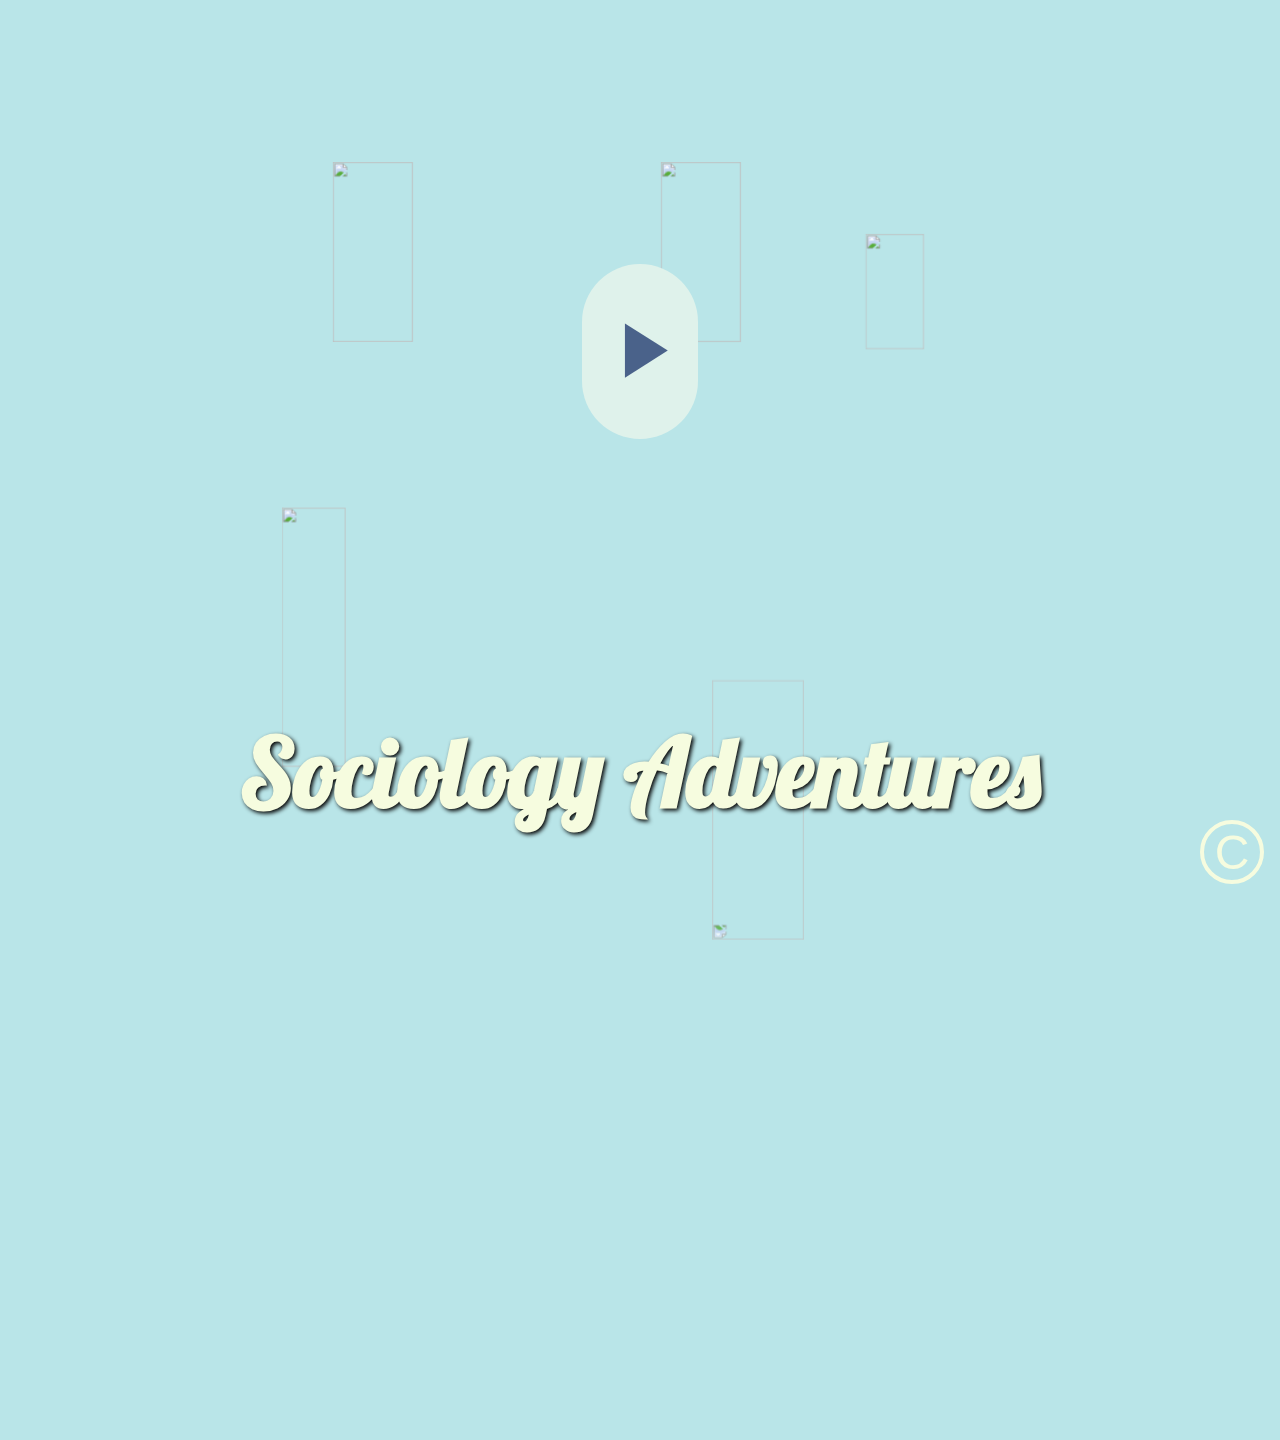
==== index.html @ be0861c7 "Add files via upload" ====
<!DOCTYPE html>
<html lang="en">
<head>
    <meta charset="UTF-8">
    <meta name="viewport" content="width=device-width, initial-scale=1.0">
    <title>Sociology Adventure</title>
    <link rel="preconnect" href="https://fonts.googleapis.com">
<link rel="preconnect" href="https://fonts.gstatic.com" crossorigin>
<link href="https://fonts.googleapis.com/css2?family=Bokor&family=Bungee+Spice&family=Lobster&family=Montserrat:ital,wght@0,100..900;1,100..900&display=swap" rel="stylesheet">
    <link rel="stylesheet" href="https://fonts.googleapis.com/css2?family=Material+Symbols+Outlined:opsz,wght,FILL,GRAD@20..48,100..700,0..1,-50..200&icon_names=play_arrow" />
    <style>
        :root {
    --c1    : #F6FCDF;
    --c2    : #859F3D;
    --c3    : #31511E;
    --c4    : #1A1A19;
    --s1    : #DFF2EB;
    --s2    : #B9E5E8;
    --s3    : #7AB2D3;  
    --s4    : #4A628A; 

}

        @keyframes upDownStatic {
            0% {
                transform: translateY(0);
            }
            25% {
                transform: translateY(0.6rem);
            }
            50% {
                transform: translateY(0);
            }
            75% {
                transform: translateY(0.6rem);
            }
            100% {
                transform: translateY(0);
            }

        }

        @keyframes upDownStaticCta {
            0% {
                transform: translateY(0);
            }
            25% {
                transform: translateY(1rem);
            }
            50% {
                transform: translateY(0);
            }
            75% {
                transform: translateY(1rem);
            }
            100% {
                transform: translateY(0);
            }

        }
        

        @keyframes cloudMovement {
            0% {
                transform: translateX(0);
            }
            25% {
                transform: translateX(0.5rem);
            }
            50% {
                transform: translateX(0);
            }
            75% {
                transform: translateX(0.5rem);
            }
            100% {
                transform: translateX(0);
            }
        }
            
        * {
            margin: 0;
            padding: 0;
        }

        body {
            height: 100vh;
            width: 100vw;
            font-family: monospace;
            overflow: hidden;
            background-color: var(--s2);
        }

        .material-symbols-outlined {
            display: flex;
            justify-self: center;
            align-items: center;
            font-size: 120%;
            font-variation-settings:
            'FILL' 1,
            'wght' 800,
            'GRAD' 0,
            'opsz' 26
            
            
}

        .header{
            height: 15%;
            width: 100%;
            position: absolute;
            bottom: 6%;
            
            background-color: transparent;
            color:var(--c1);
            text-shadow: 2px 2px 4px #000;
            /* -webkit-text-stroke: 0.02px; 
            -webkit-text-stroke-color: var(--s4); */
            font-size: 3rem;
            font-family: lobster, sans-serif;
            text-align: center;
        }
/* 
        .header h1 {

        } */



        .container {
            
            height: 85%;
            width: 100%;

        }

        .float-islands {
            height: 100%;
            width: 100%;
            position: relative;
        }

        .cta {
            position: relative;
            top: 1%;
            height: 80%;
            width: auto;
            display: flex;
            flex-direction: column;
            align-items: center;
            animation: upDownStaticCta 7s ease-in-out infinite;

            
        }

        .cta button {
            position: absolute;
            top: 16rem;
            font-size: 4rem;
            color: var(--s4);
            background-color: var(--s1);
            border: transparent;
            border-radius: 15rem;
            width: 9.1%;
            height: 28.6%;
            cursor: pointer;
            transition: 0.5s;
        }

        .cta button:hover {
            background-color: var(--s4);
            color: var(--s1);
        }

        .cta img {
            height: 100%;
            width: auto;
            
        }

        .clouds img {
            position: absolute;
            top: 14rem;
            width: 20%;
            height: auto;

            /* animation: upDownStatic 5s ease-in-out infinite; */
        }

        .awan-main-1 {
            visibility: visible;
            position: absolute;
            top: 20%;
            right: 30%;
            width: 40%;
            height: auto;
            z-index: -1;
            /* opacity: 0.6; */
            animation: upDownStatic 15s ease-in-out 0.2s infinite;
        }

        .awan-main-2 {
            visibility: visible;
            position: absolute;
            top: 40%;
            left: 30%;
            width: 15%;
            height: auto;
            z-index: -1;
            opacity: 0.8;
            animation: cloudMovement 15s ease-in-out 0.2s infinite;
        }

        @keyframes scaleAppear {
            0% {
                transform: scale(0);
            }
            50% {
                transform: scale(0.4);
            }
            100% {
                transform: scale(1);
            }

        }

        .username-input {
            display: none;
            z-index: 999;
            position: absolute;
            top: 0;
            /* left: 21.5rem; */
            background-image: url(css/img/username-login-01.png);
            background-size: cover;
            /* border-radius: 2rem; */
            width: 100vw;
            height: 100vh;
            text-align: center;
            transition: 0.5s;
            /* overflow: hidden; */


            animation: scaleAppear 1.2s ease 1;
        }

        .username-input h3 {
            height: 12%;
            position: absolute;
            top: 18%;
            right: 12%;
            /* border: 1px solid; */
            display: flex;
            justify-content: center;
            align-items: center;
            font-family: bungee spice, sans-serif;
            font-size: 2rem;
        }

        .input-content {
            height: 100%;
            width: 100%;
            display: flex;
            justify-content: space-evenly;
            align-items: center;
            /* border: 1px solid; */
        }

        .guidance-img {
            position: relative;
            /* top: 10rem; */
            width: 37%;
            height: 100%;
            /* border: 1px solid; */
            display: flex;
            flex-direction: column;
            align-items: center;
        }
        

        .petualang-img {
            width: 90%;
            /* height: 100%; */
            /* border: 1px solid; */
            /* overflow: hidden; */
        }

        .petualang-img img {
            position: relative;
            top: 5%;
            height: 100%;
        }

        .batuan-img {
            /* border: 1px solid; */
            width: 90%;
            z-index: -5
        }

        .batuan-img img {
            width: 100%;
            height: auto;
            position: relative;
            top: -10%;
            transform: translateX(-10%) rotateY(180deg);
            
        }



        .username-box {
            height: 100%;
            width: 63%;
            display: flex;
            flex-direction: column;
            justify-content: center;
            align-items: center;
            font-size: 1.5rem;
            text-align: justify;
            /* border: 1px solid; */
            
        }


        .username-box label {
            font-size: 120%;
            position: relative;
            right: 23%;
            bottom: 5%;
        }

        .username-box input {
            width: 60%;
            height: 7%;
            font-size: 80%;
        }

        .username-box button {
            position: relative;
            top: 10%;
            font-size: 70%;
            width: 10%;
            height: 5%;
            background-color: var(--s3);
            border: transparent;
            border-radius: 10%;

            transition: 0.5s;
        }

        .username-box button:hover {
            color: var(--c1);
            background-color: var(--s4);
        }

        .username-rules ul {
            position: relative;
            right: 70%;
            top: 50%;
            font-family: sans-serif;
            font-size: 60%;
            list-style-type: none;

        }
        


        .background {
            height: 100%;
            width: 100%;
            position: absolute;
            top: 0;
            z-index: -2;
            
        }

        .bg-islands {
            height: 100%;
            width: 100%;
            transform: scale(80%);
            position: relative;
            top: -24%;
            visibility: hidden;
            /* overflow: hidden; */
            /* z-index: -2; */

        }

        .bg-island-0 {
            visibility: visible;
            position: absolute;
            top: 55%;
            left: 3rem;
            width: 29%;
            height: auto;
            /* opacity: 0.6; */

            animation: upDownStatic 15s ease-in-out 0.8s infinite;
        }

        .bg-island-1 {
            visibility: visible;
            position: absolute;
            top: 55%;
            right: 1rem;
            width: 29%;
            height: auto;
            /* opacity: 0.6; */

            animation: upDownStatic 15s ease-in-out 1s infinite;
        }

        .bg-island-2 {
            visibility: visible;
            position: absolute;
            top: 12rem;
            right: -4rem;
            width: 22%;
            height: auto;
            z-index: -3;
            /* opacity: 0.6; */

            animation: upDownStatic 15s ease-in-out 1.5s infinite;
        }

        .bg-island-3 {
            visibility: visible;
            position: absolute;
            top: 9rem;
            left: -4rem;
            width: 24%;
            height: auto;
            z-index: -2;
            /* opacity: 0.6; */
            animation: upDownStatic 15s ease-in-out 0.2s infinite;
        }

        .bg-island-4 {
            visibility: visible;
            position: absolute;
            top: 10rem;
            right: 16rem;
            width: 17%;
            height: auto;
            z-index: -4;
            /* opacity: 0.6; */
            animation: upDownStatic 15s ease-in-out 0.2s infinite;
        }

        .bg-island-5 {
            visibility: visible;
            position: absolute;
            top: 10rem;
            left: 16rem;
            width: 17%;
            height: auto;
            z-index: -3;
            /* opacity: 0.6; */
            animation: upDownStatic 15s ease-in-out 0.2s infinite;
        }

        .bg-object {
            position: absolute;
            bottom: -60%;
            width: 100%;
            height: auto;
            z-index: -3;
        }

        .awan0-1 {
            visibility: visible;
            position: absolute;
            bottom: -48%;
            right: 13%;
            width: 30%;
            height: 60%;
            z-index: 1;
            opacity: 0.8;
            transform: rotateX(180deg);
            animation: upDownStatic 15s ease-in-out 0.4s infinite;
        }

        .awan0-2 {
            visibility: visible;
            position: absolute;
            bottom: -48%;
            left: 15%;
            width: 25%;
            height: 60%;
            z-index: 1;
            /* opacity: 0.6; */
            animation: upDownStatic 15s ease-in-out 0.4s infinite;
        }

        .awan1-2 {
            visibility: visible;
            position: absolute;
            top: 40%;
            left: 20%;
            width: 28%;
            height: 50%;
            z-index: -1;
            /* opacity: 0.6; */
            animation: upDownStatic 15s ease-in-out 0.9s infinite;
        }

        .awan1-1 {
            visibility: visible;
            position: absolute;
            top: 40%;
            right: 20%;
            width: 28%;
            height: 50%;
            z-index: -1;
            /* opacity: 0.6; */
            animation: upDownStatic 15s ease-in-out 0.9s infinite;
        }

        .awan2-1 {
            visibility: visible;
            position: absolute;
            top: 50%;
            right: 4%;
            width: 24%;
            height: 40%;
            z-index: -2;
            /* opacity: 0.6; */
            animation: upDownStatic 15s ease-in-out 0.2s infinite;
        }

        .awan3-1 {
            visibility: visible;
            position: absolute;
            top: 42%;
            left: 8%;
            width: 20%;
            height: auto;
            z-index: -2;
            opacity: 0.9;
            animation: upDownStatic 15s ease-in-out 0.2s infinite;
        }

        .awan4-1 {
            visibility: visible;
            position: absolute;
            top: 20%;
            right: 10%;
            width: 17%;
            height: auto;
            z-index: -5;
            /* opacity: 0.6; */
            animation: upDownStatic 15s ease-in-out 0.2s infinite;
        }

        .awan5-1 {
            visibility: visible;
            position: absolute;
            top: 20%;
            left: 10%;
            width: 17%;
            height: auto;
            z-index: -4;
            /* opacity: 0.6; */
            animation: upDownStatic 15s ease-in-out 0.2s infinite;
        }

        .mountain-0 {
            width: 100%;
            position: relative;
            bottom: 15rem;
            /* opacity: 0.5; */
        }

        #sun-burst {
            color: var(--s4);
        }

        .sun-burst {
            position: absolute;
            width: 110%;
            bottom: -2rem;
            left: -5rem;
            z-index: -4;
            opacity: 0.4;
            /* color: var(--s4); */
            
        }

        .about-floating {
            position: absolute;
            font-size: 2rem;
            bottom: 1rem;
            right: 1rem;

            animation: upDownStatic 3s ease infinite;
            
        }

        .about-floating button {
            display: flex;
            justify-content: center;
            align-items: center;
            width: 4rem;
            height: 4rem;
            font-size: 3rem;
            border: transparent;
            background-color: transparent;
            border: 0.3rem solid var(--c1);
            border-radius: 50%;
            color: var(--c1);
            cursor: pointer;
        }

        .footer {
            display: none;
            height: 90%;
            width: 90%;
            background-color: var(--c1);
            position: absolute;
            bottom: 2rem;
            left: 4.5rem;
            font-family: sans-serif;
            font-size: 1.5rem;
            border-radius: 2rem;
        }

        .about-credit {
            display: flex;
            flex-direction: column;
            align-items: center;
            margin: 0.5rem 0;
            height: 100%;
            width: 100%;
            text-align: center;

        }

        .about-credit h3 {
            margin-top: 1rem;
        }

        .about-credit p {
            margin-top: 1rem;
            width: 80%;
        }

        .dev-profile {
            width: 100%;
            height: 80%;
            bottom: 0;
            font-family:'Gill Sans', 'Gill Sans MT', Calibri, 'Trebuchet MS', sans-serif;
            display: flex;
            justify-content: space-around;
            align-items: center;
            /* border: 1px solid; */
        }

        .profile-0 {
            display: flex;
            flex-direction: column;
            align-items: center;
            text-align: center;
        }

        .profile-1 {
            display: flex;
            flex-direction: column;
            align-items: center;
            text-align: center;
        }

        .profile-2 {
            display: flex;
            flex-direction: column;
            align-items: center;
            text-align: center;
        }

        .profile-3 {
            display: flex;
            flex-direction: column;
            align-items: center;
            text-align: center;
        }



        .flex img {
            width: 10rem;
            height: auto;
            border-radius: 50%;
            
        }
        
        .about-credit button {
            font-size: 1rem;
            position: relative;
            bottom: 2rem;
            width: 8%;
            height: 6%;
            color: var(--c1);
            border: transparent;
            border-radius: 0.5rem;
            background-color: var(--s4);
        }

    </style>
</head>
<body>

    <div class="header">
        <h1>Sociology Adventures</h1>
        
    </div>
    <div class="container">
        <div class="float-islands">
            <div class="cta">
                <button id="ctaButton"><span class="material-symbols-outlined">
                    play_arrow
                    </span></button>
                <img class="main-island" src="css/img/cta-island.png" alt="">
                <img class="awan-main-1" src="css/img/awan.png" alt="">
                <img class="awan-main-2" src="css/img/awan.png" alt="">
            </div>

        </div>

        <div id="username-input" class="username-input">
            <h3>Masukkan username kamu!</h3>
            <div class="input-content">
                <div class="guidance-img">
                    <div class="petualang-img">
                        <img src="css/img/main-char.png" alt="">
                    </div>
                    <div class="batuan-img">
                        <img src="css/img/rocks.png" alt="">
                    </div>
                </div>
                <div class="username-box">
                    <input id="usernameInput" type="text" name="username" placeholder="username" maxlength="10" required>
                    <div class="username-rules">
                        <ul>
                            <li>1. Masukkan username kamu!</li>
                            <li>2. Masukkan sesuai nama kamu!</li>
                            <li>3. Maksimal 12 huruf</li>
                        </ul>
                    </div>
                    <button id="startGame">Main</button>
                </div>
            </div>
        </div>

        <div class="background">
            <div class="bg-islands">
                <img class="bg-island-0" src="css/img/float-Banten - bg.png" alt="">
                <img class="bg-island-1" src="css/img/float-papua - bg.png" alt="">
                <img class="bg-island-2" src="css/img/float-kalteng - bg.png" alt="">
                <img class="bg-island-3" src="css/img/float-jateng - bg.png" alt="">
                <img class="bg-island-4" src="css/img/float-sulteng - bg.png" alt="">
                <img class="bg-island-5" src="css/img/float-sumut - bg.png" alt="">

                <img class="awan0-1" src="css/img/awan.png" alt="">
                <img class="awan0-2" src="css/img/awan.png" alt="">
                <img class="awan1-1" src="css/img/awan.png" alt="">
                <img class="awan1-2" src="css/img/awan.png" alt="">
                <img class="awan2-1" src="css/img/awan.png" alt="">
                <img class="awan2-2" src="css/img/awan.png" alt="">
                <img class="awan3-1" src="css/img/awan.png" alt="">
                <img class="awan3-2" src="css/img/awan.png" alt="">
                <img class="awan4-1" src="css/img/awan.png" alt="">
                <img class="awan4-2" src="css/img/awan.png" alt="">
                <img class="awan5-1" src="css/img/awan.png" alt="">
                <img class="awan5-2" src="css/img/awan.png" alt="">


            </div>
            <div class="bg-object">
                <img class="mountain-0" src="css/img/mountains-03.png" alt="">
                <!-- <object class="sun-burst" data="css/img/SVG/Asset 1.svg" type="image/svg+xml"></object> -->
            </div>
        </div>
        
    </div>
    

    <div class="about-floating"> <button id="creditButton">C</button></div>
    <div id="footer" class="footer">
        <div class="about-credit">
            <h3>Pengembang || Kelompok 6</h3>
            <p></p>
            <div class="dev-profile">
                <div class="profile-0 flex">
                    <img src="css/img/dev-team/bintang.jpg" alt="">
                    <p>Bintang Ulina Siregar</p>
                    <p>2290230007</p>
                </div>
                <div class="profile-1 flex">
                    <img src="css/img/dev-team/tio.jpg" alt="">
                    <p>Muhamad Tio Dzikri</p>
                    <p>2290230021</p>
                </div>
                <div class="profile-2 flex">
                    <img src="css/img/dev-team/ida.jpg" alt="">
                    <p>Ida Dwi Lestari</p>
                    <p>2290230025</p>
                </div>
                <div class="profile-3 flex">
                    <img src="css/img/dev-team/siti.jpg" alt="">
                    <p>Siti Rahmah Indriyani</p>
                    <p>2290230002</p>
                </div>
            </div>
            <button id="backButton" class="backButton">Kembali</button>
        </div>
        <!-- <div class="aturan-main"></div> -->
    </div>
    <script>

        // Credit Button Start

        const creditButton = document.getElementById('creditButton');
        const backButton = document.getElementById('backButton');
        const creditPage = document.getElementById('footer');

        creditButton.onclick = function () {
            creditPage.style.display = "block";
        };

        backButton.onclick = function () {
            creditPage.style.display = "none";
        };



        // Credit Button End

        // CTA Button Start
        const ctaAction = document.getElementById('ctaButton');
        const inputPage = document.getElementById('username-input');

        ctaAction.onclick = function () {
            if (inputPage.style.display === "none" || inputPage.style.display === "") {
                inputPage.style.display = "block";
            }
        }
        // CTA Button End


    </script>
    <script src="master.js"></script>
    
</body>
</html>
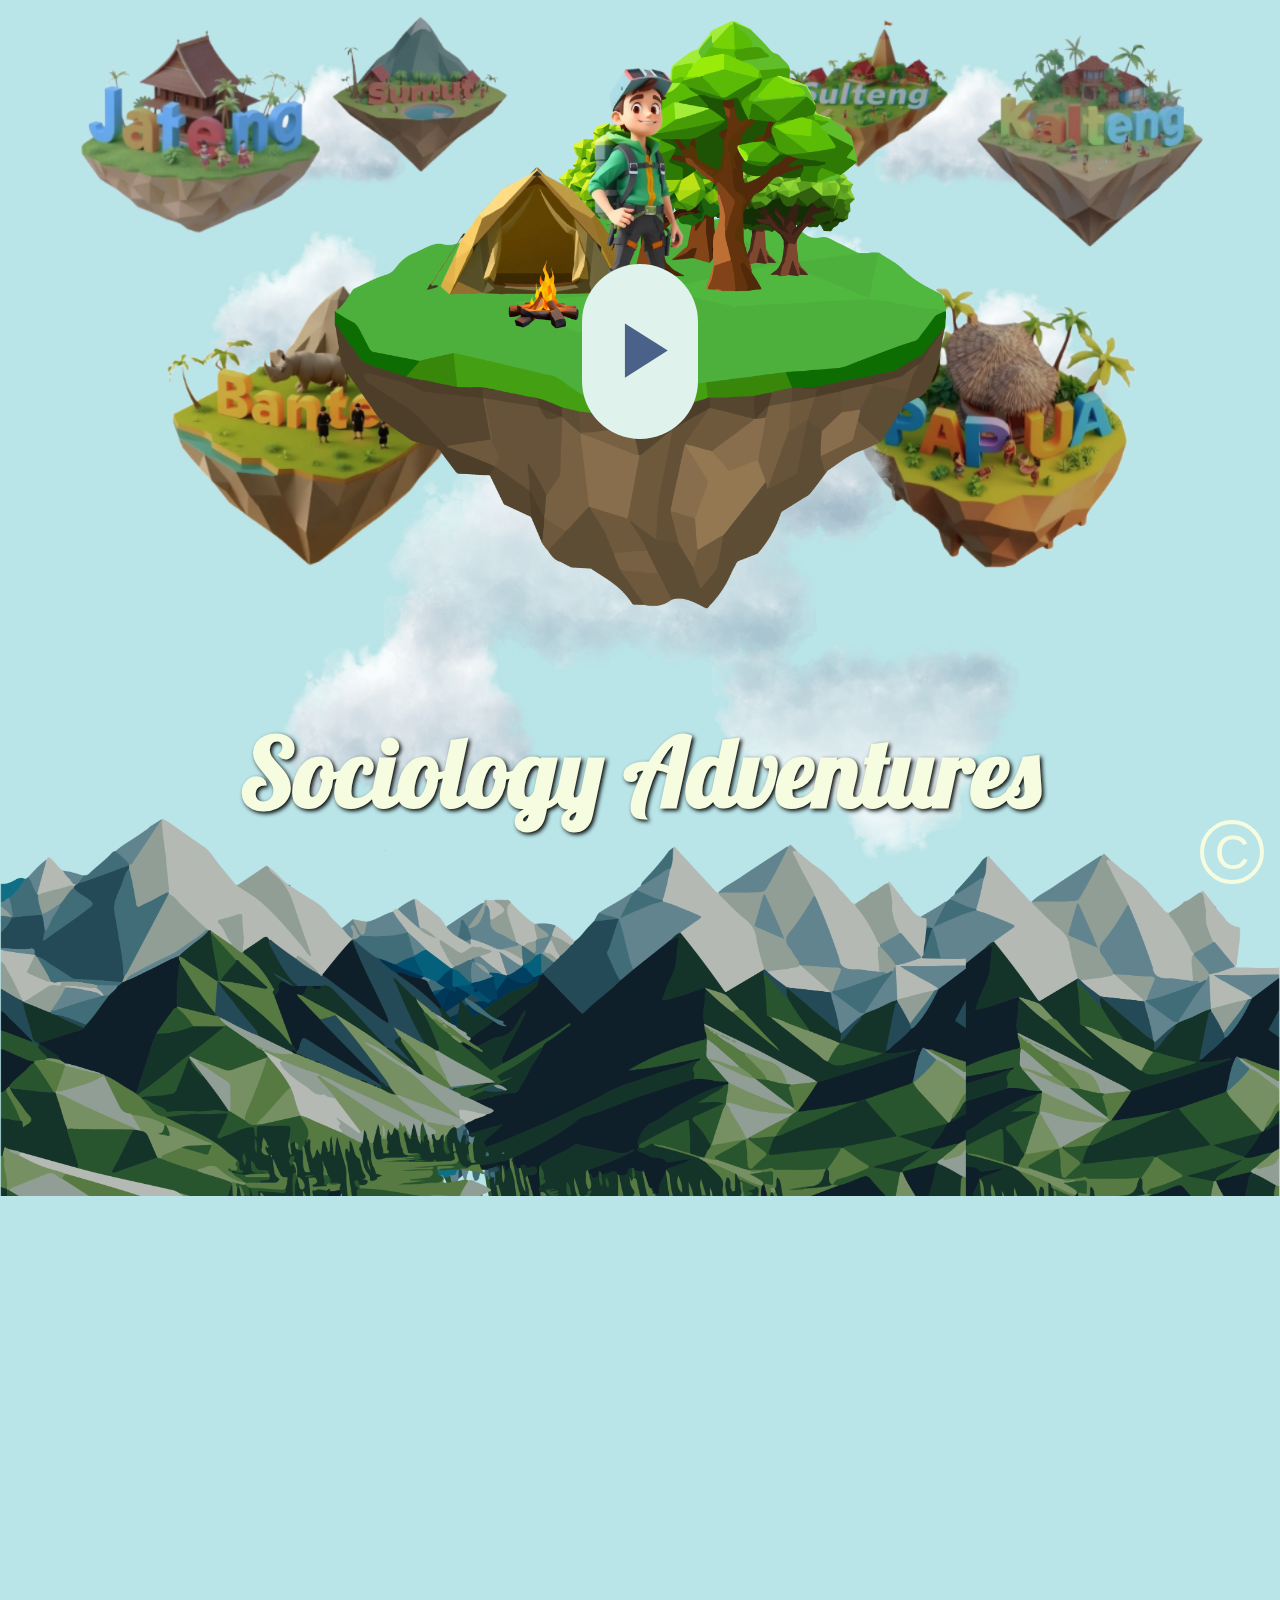
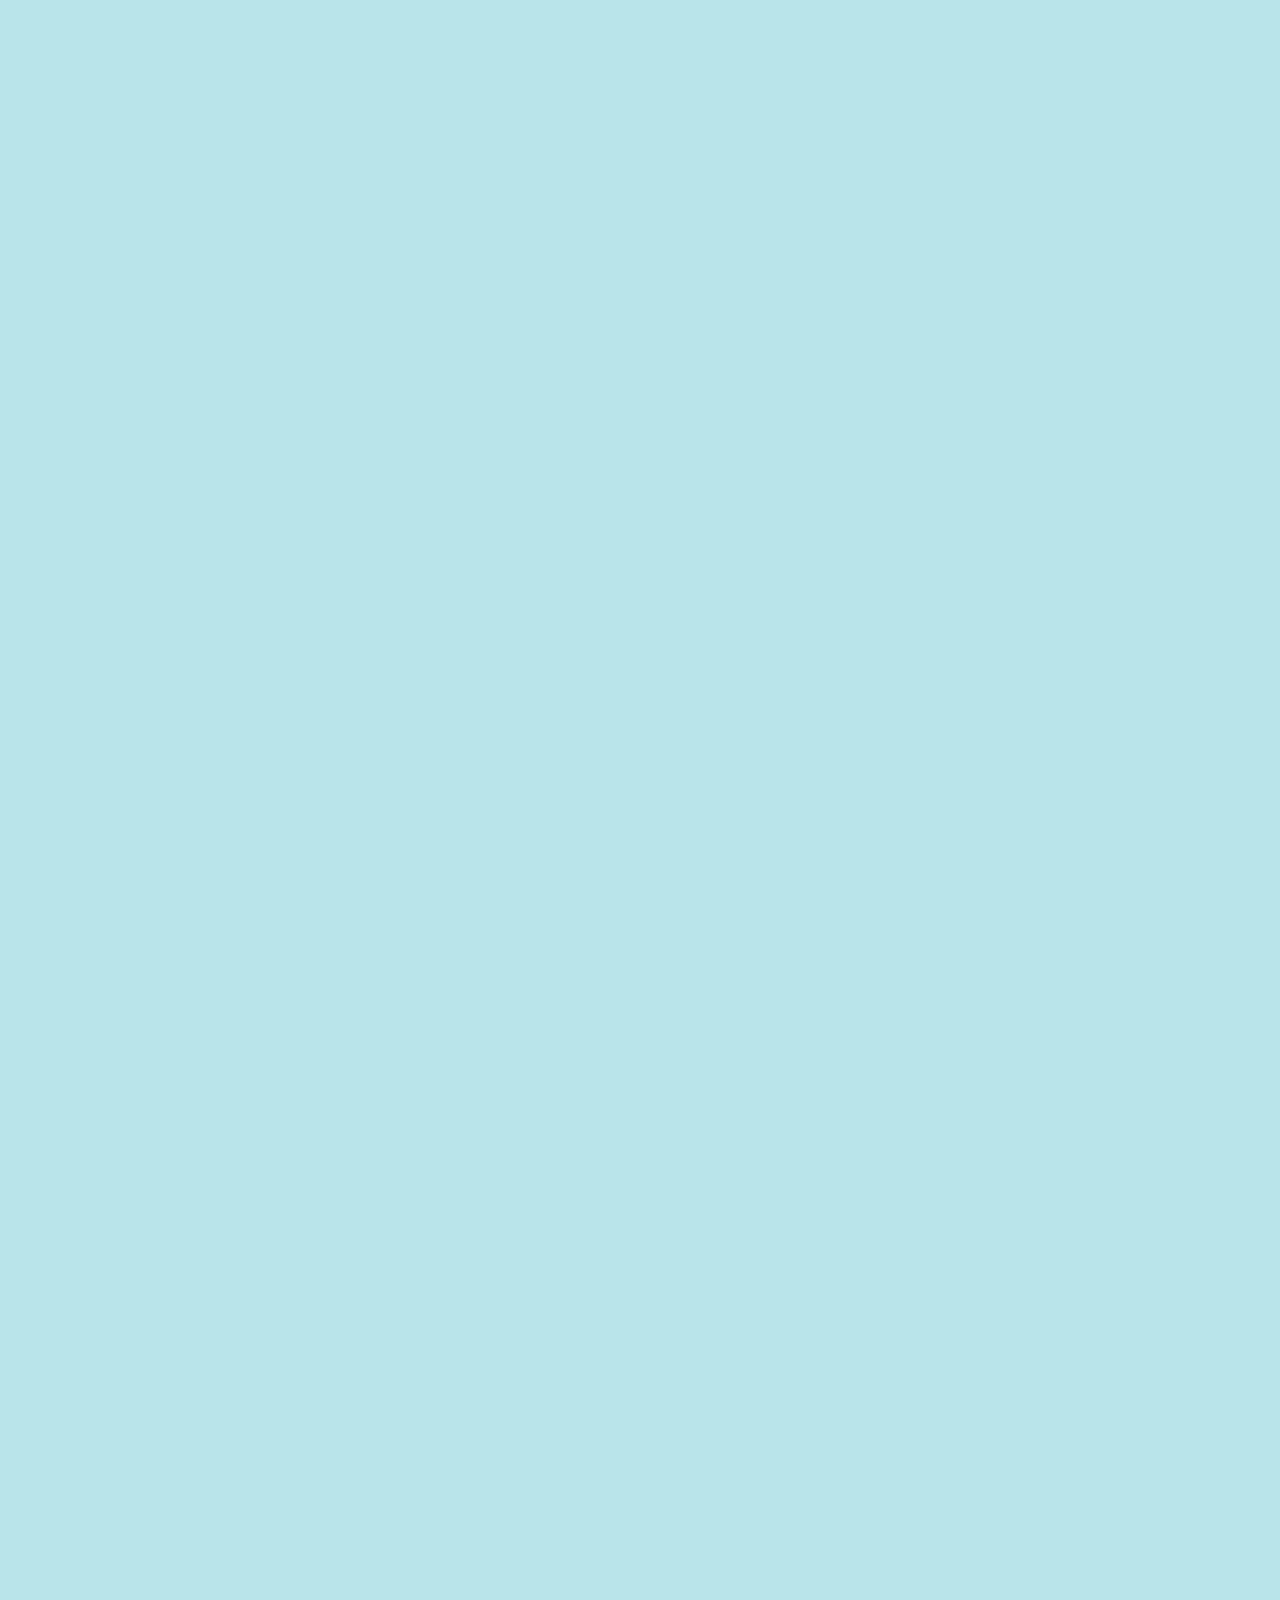
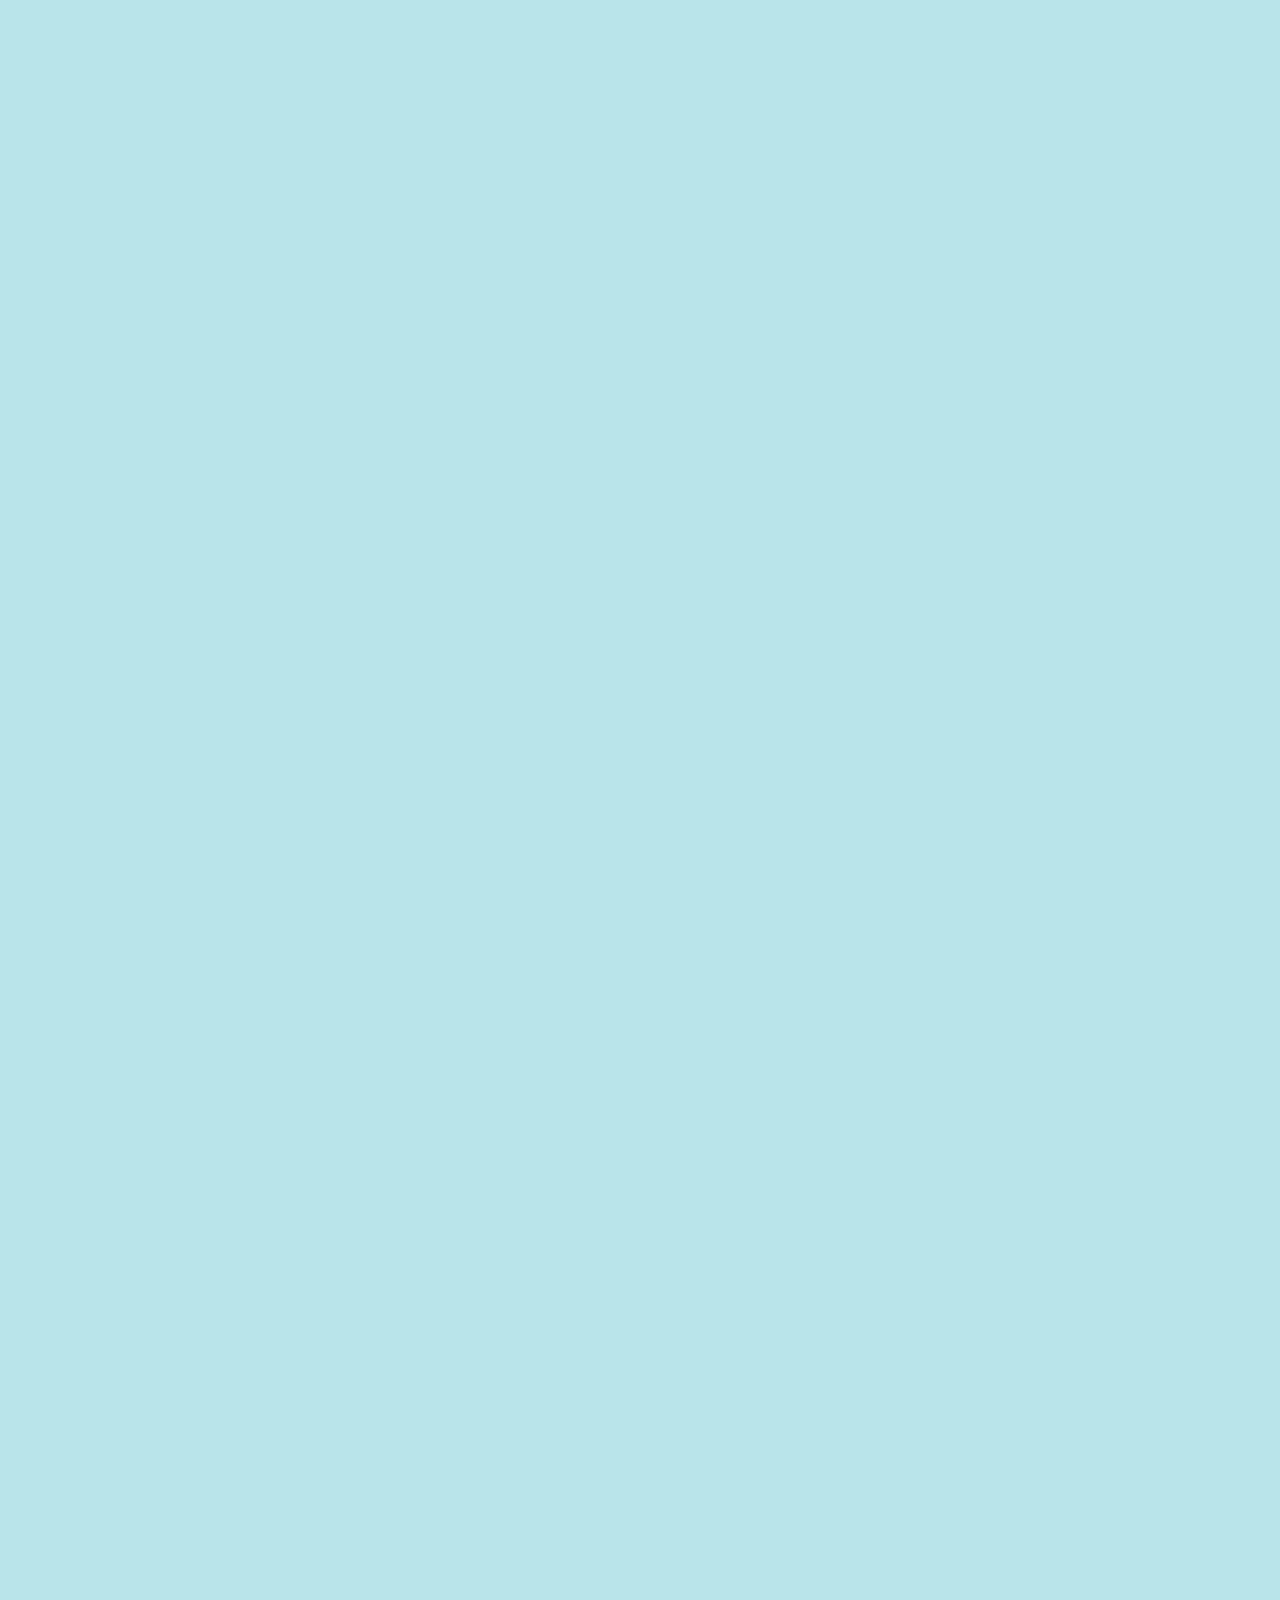
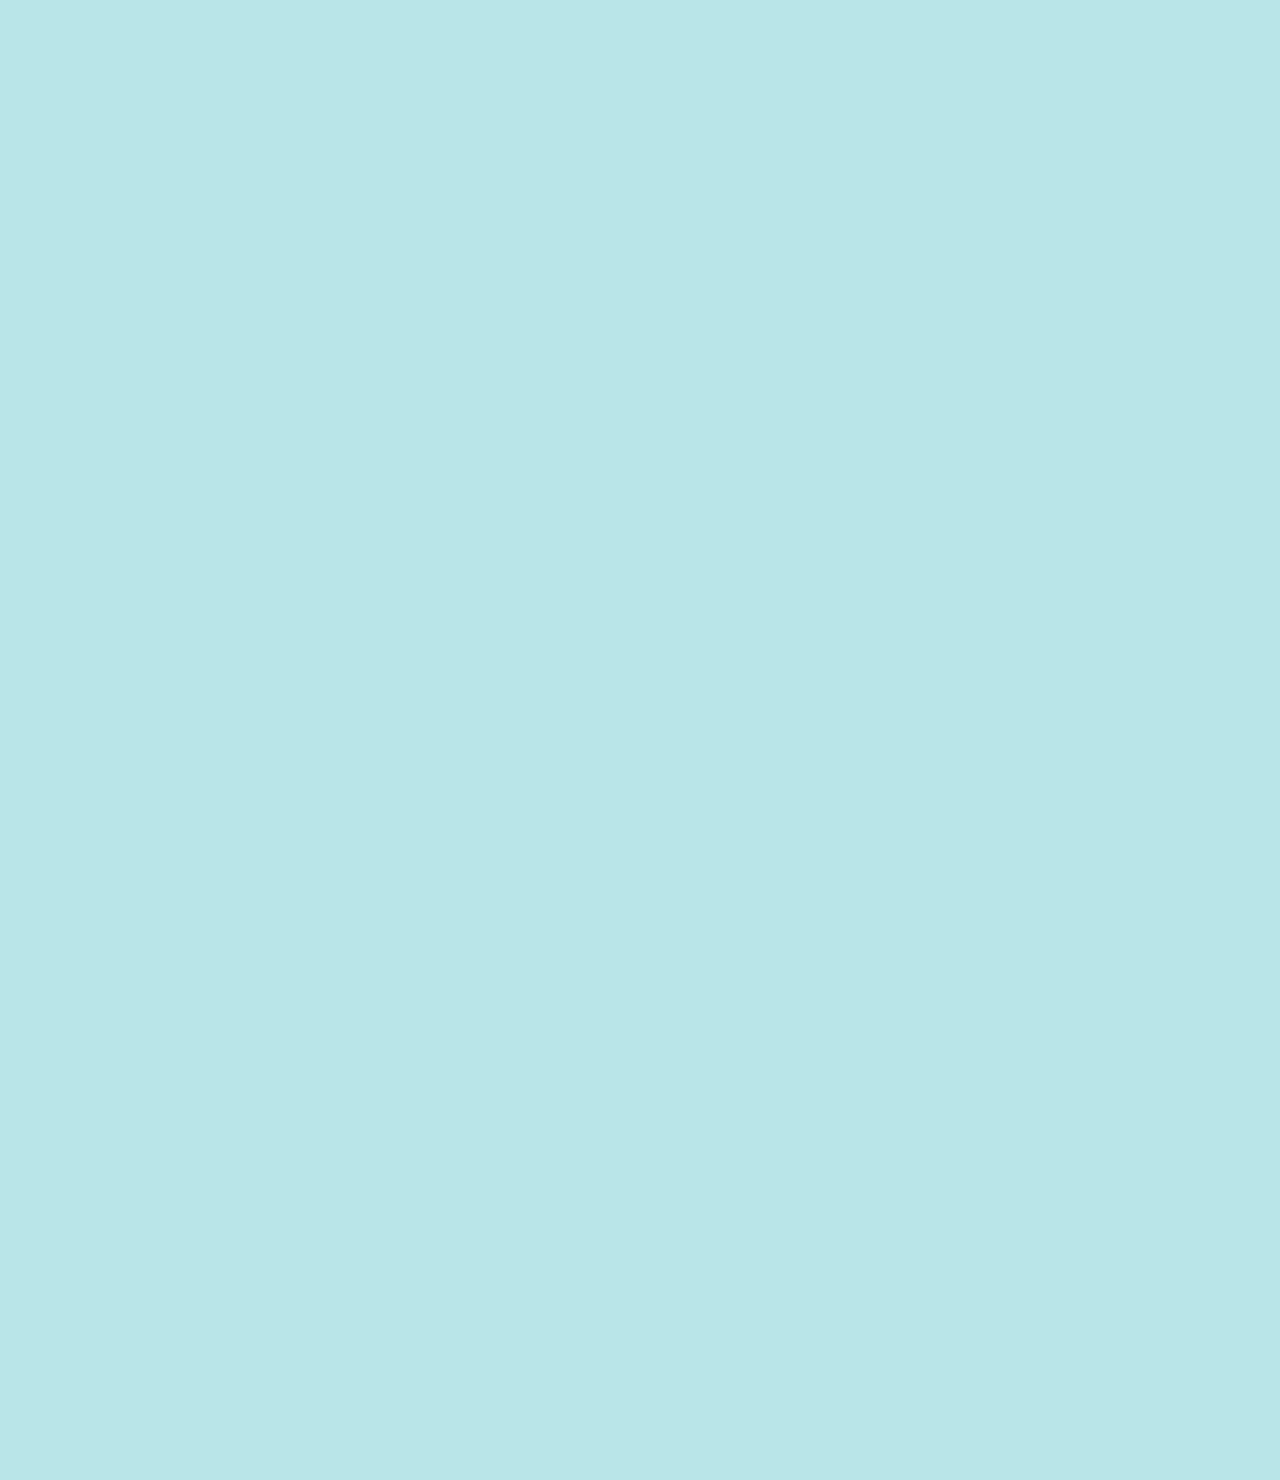
==== commit d098ecb8: "Add files via upload" ====
--- a/index.html
+++ b/index.html
@@ -788,6 +788,11 @@
             <h3>Pengembang || Kelompok 6</h3>
             <p></p>
             <div class="dev-profile">
+                <div class="profile-3 flex">
+                    <img src="css/img/dev-team/siti.jpg" alt="">
+                    <p>Siti Rahmah Indriyani</p>
+                    <p>2290230002</p>
+                </div>
                 <div class="profile-0 flex">
                     <img src="css/img/dev-team/bintang.jpg" alt="">
                     <p>Bintang Ulina Siregar</p>
@@ -803,11 +808,6 @@
                     <p>Ida Dwi Lestari</p>
                     <p>2290230025</p>
                 </div>
-                <div class="profile-3 flex">
-                    <img src="css/img/dev-team/siti.jpg" alt="">
-                    <p>Siti Rahmah Indriyani</p>
-                    <p>2290230002</p>
-                </div>
             </div>
             <button id="backButton" class="backButton">Kembali</button>
         </div>
